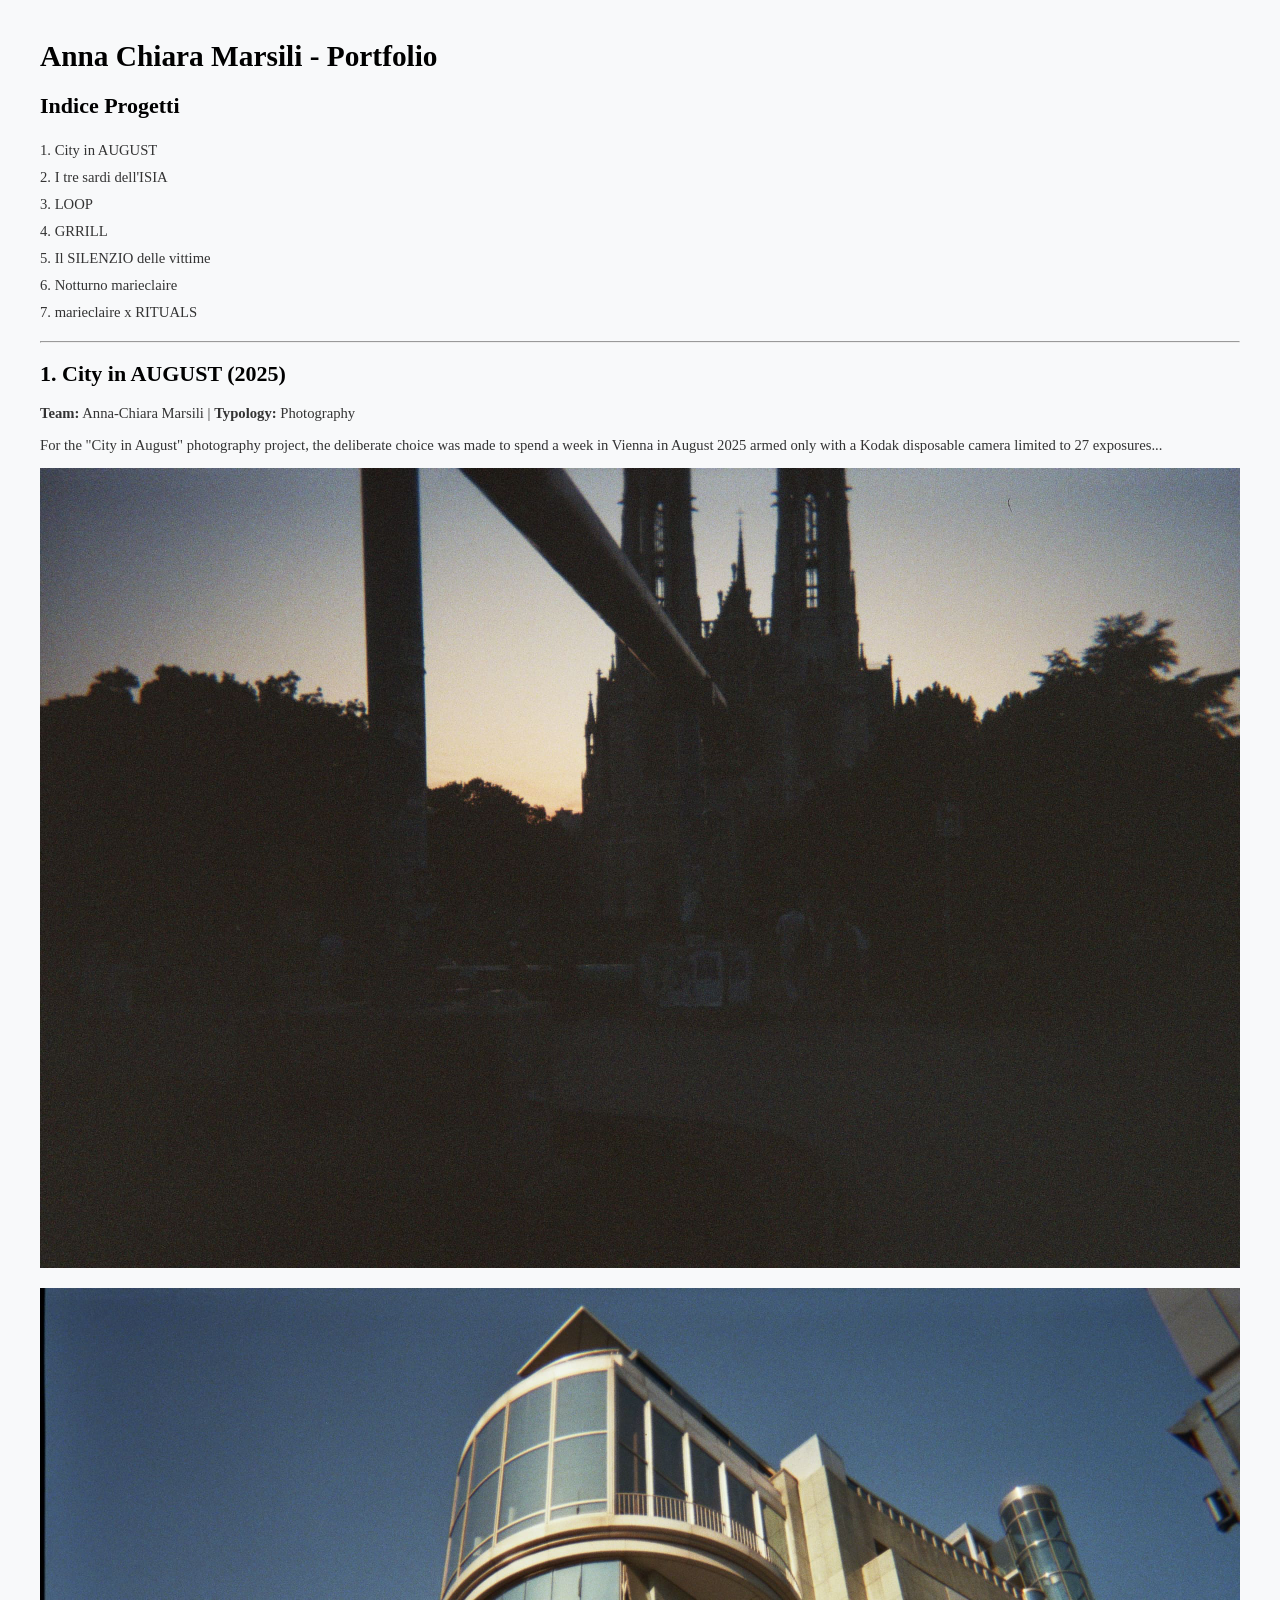
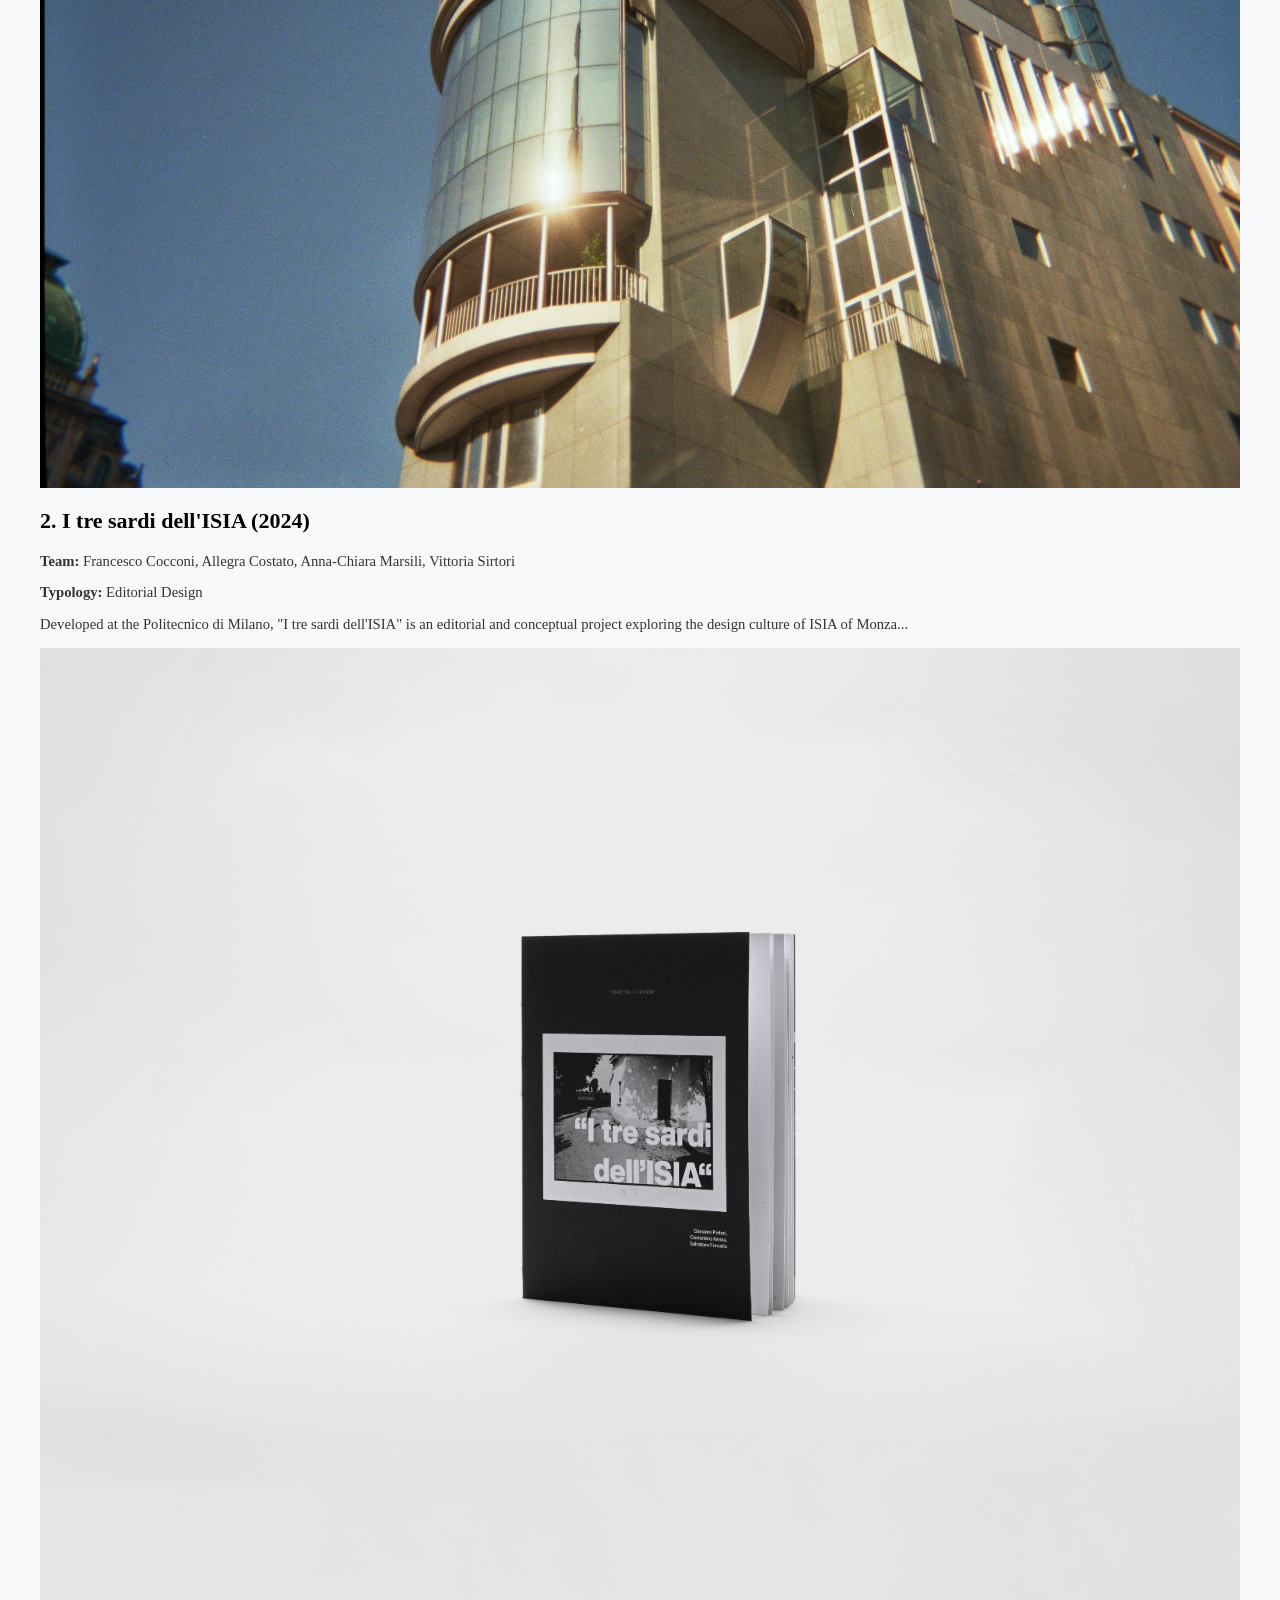
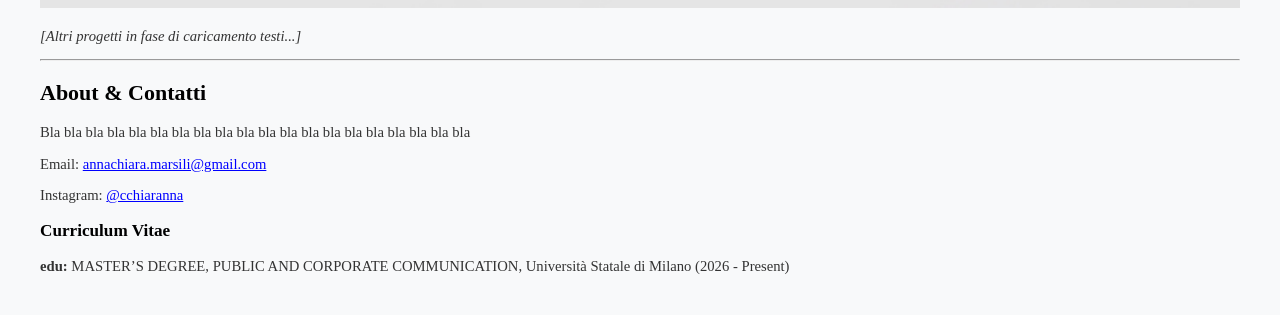
==== index.html @ b6f2bc6c "Add files via upload" ====
<!DOCTYPE html>
<html lang="it">
<head>
    <meta charset="UTF-8">
    <meta name="viewport" content="width=device-width, initial-scale=1.0">
    <title>Anna Chiara Marsili - Portfolio (Bozza Iniziale)</title>
    <link rel="stylesheet" href="portfolio_anna.css">
</head>
<body>
      
    <h1>Anna Chiara Marsili - Portfolio</h1>

    <!-- Menu provvisorio -->
    <nav>
        <h2>Indice Progetti</h2>
        <ul>
            <li>1. City in AUGUST</li>
            <li>2. I tre sardi dell'ISIA</li>
            <li>3. LOOP</li>
            <li>4. GRRILL</li>
            <li>5. Il SILENZIO delle vittime</li>
            <li>6. Notturno marieclaire</li>
            <li>7. marieclaire x RITUALS</li>
        </ul>
    </nav>

    <hr>

    <main>
        <section>
            <h2>1. City in AUGUST (2025)</h2>
            <p><strong>Team:</strong> Anna-Chiara Marsili | <strong>Typology:</strong> Photography</p>
            <p>For the "City in August" photography project, the deliberate choice was made to spend a week in Vienna in August 2025 armed only with a Kodak disposable camera limited to 27 exposures...</p>
            <!-- Prime foto caricate in fila -->
            <img src="./portfolio_anna_IMG/WIEN/WIEN_1.jpg" alt="Wien 1">
            <img src="./portfolio_anna_IMG/WIEN/WIEN_2.jpg" alt="Wien 2">
        </section>

        <section>
            <h2>2. I tre sardi dell'ISIA (2024)</h2>
            <p><strong>Team:</strong> Francesco Cocconi, Allegra Costato, Anna-Chiara Marsili, Vittoria Sirtori</p>
            <p><strong>Typology:</strong> Editorial Design</p>
            <p>Developed at the Politecnico di Milano, "I tre sardi dell'ISIA" is an editorial and conceptual project exploring the design culture of ISIA of Monza...</p>
            <img src="./portfolio_anna_IMG/I tre sardi dell'ISIA/I tre sardi dell'ISIA_1.jpg" alt="I tre sardi 1">
        </section>
        
        <!-- (Gli altri progetti sono ancora da formattare) -->
        <p><i>[Altri progetti in fase di caricamento testi...]</i></p>

    </main>

    <hr>

    <!-- Sezione About -->
    <footer>
        <h2>About & Contatti</h2>
        <p>Bla bla bla bla bla bla bla bla bla bla bla bla bla bla bla bla bla bla bla bla</p>
        <p>Email: <a href="mailto:annachiara.marsili@gmail.com">annachiara.marsili@gmail.com</a></p>
        <p>Instagram: <a href="https://www.instagram.com/cchiaranna/" target="_blank">@cchiaranna</a></p>
        
        <h3>Curriculum Vitae</h3>
        <p><strong>edu:</strong> MASTER’S DEGREE, PUBLIC AND CORPORATE COMMUNICATION, Università Statale di Milano (2026 - Present)</p>
    </footer>

</body>
</html>
---- portfolio_anna.css ----
/* Stili iniziali - Test e formattazione base */

body {
    font-family: 'Times New Roman', Times, serif; 
    font-size: 11pt;
    margin: 40px;
    background-color: #f8f9fa;
    color: #333;
}

h1, h2, h3 {
    color: #000;
}

/* Impedisce alle foto di uscire dallo schermo */
img {
    max-width: 100%;
    height: auto;
    margin-bottom: 20px;
    display: block;
}

/* Stile base per la navigazione */
nav ul {
    list-style-type: none;
    padding: 0;
}

nav li {
    padding: 5px 0;
}

a {
    color: blue;
    text-decoration: underline;
}
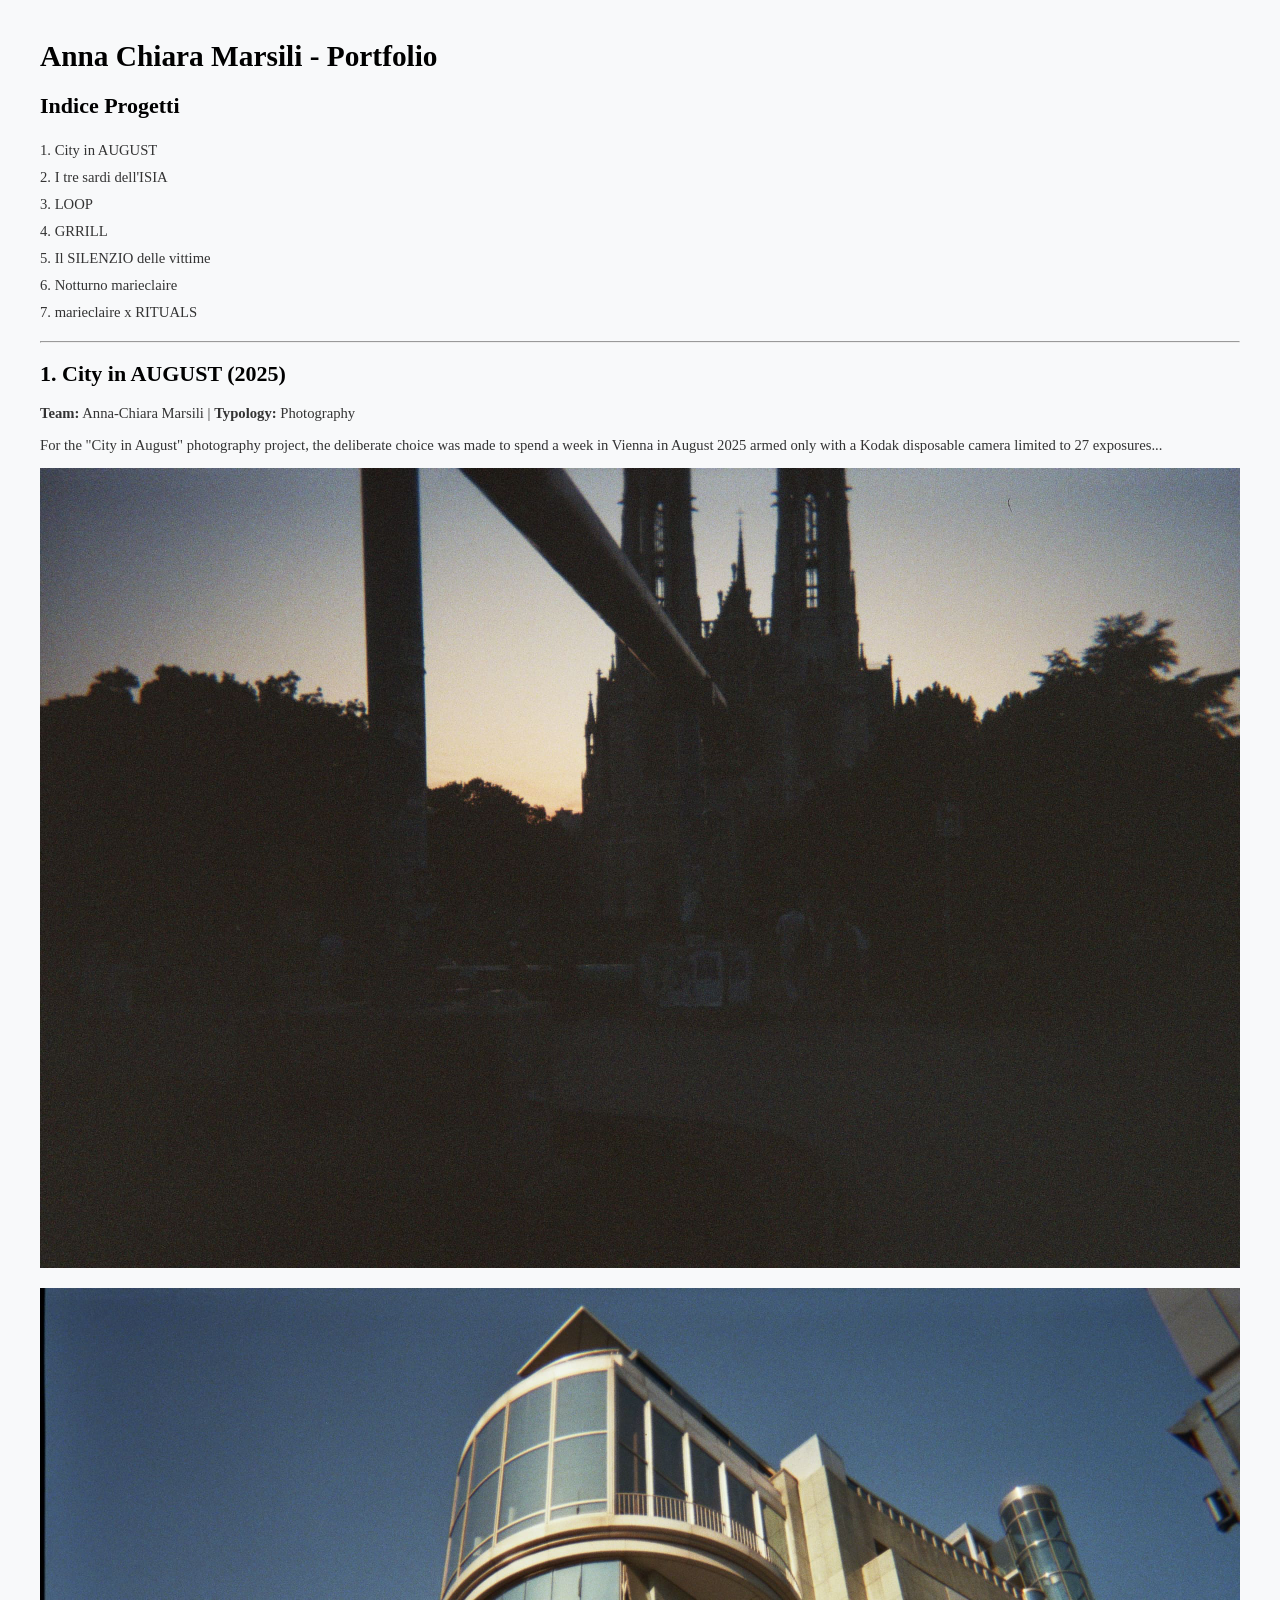
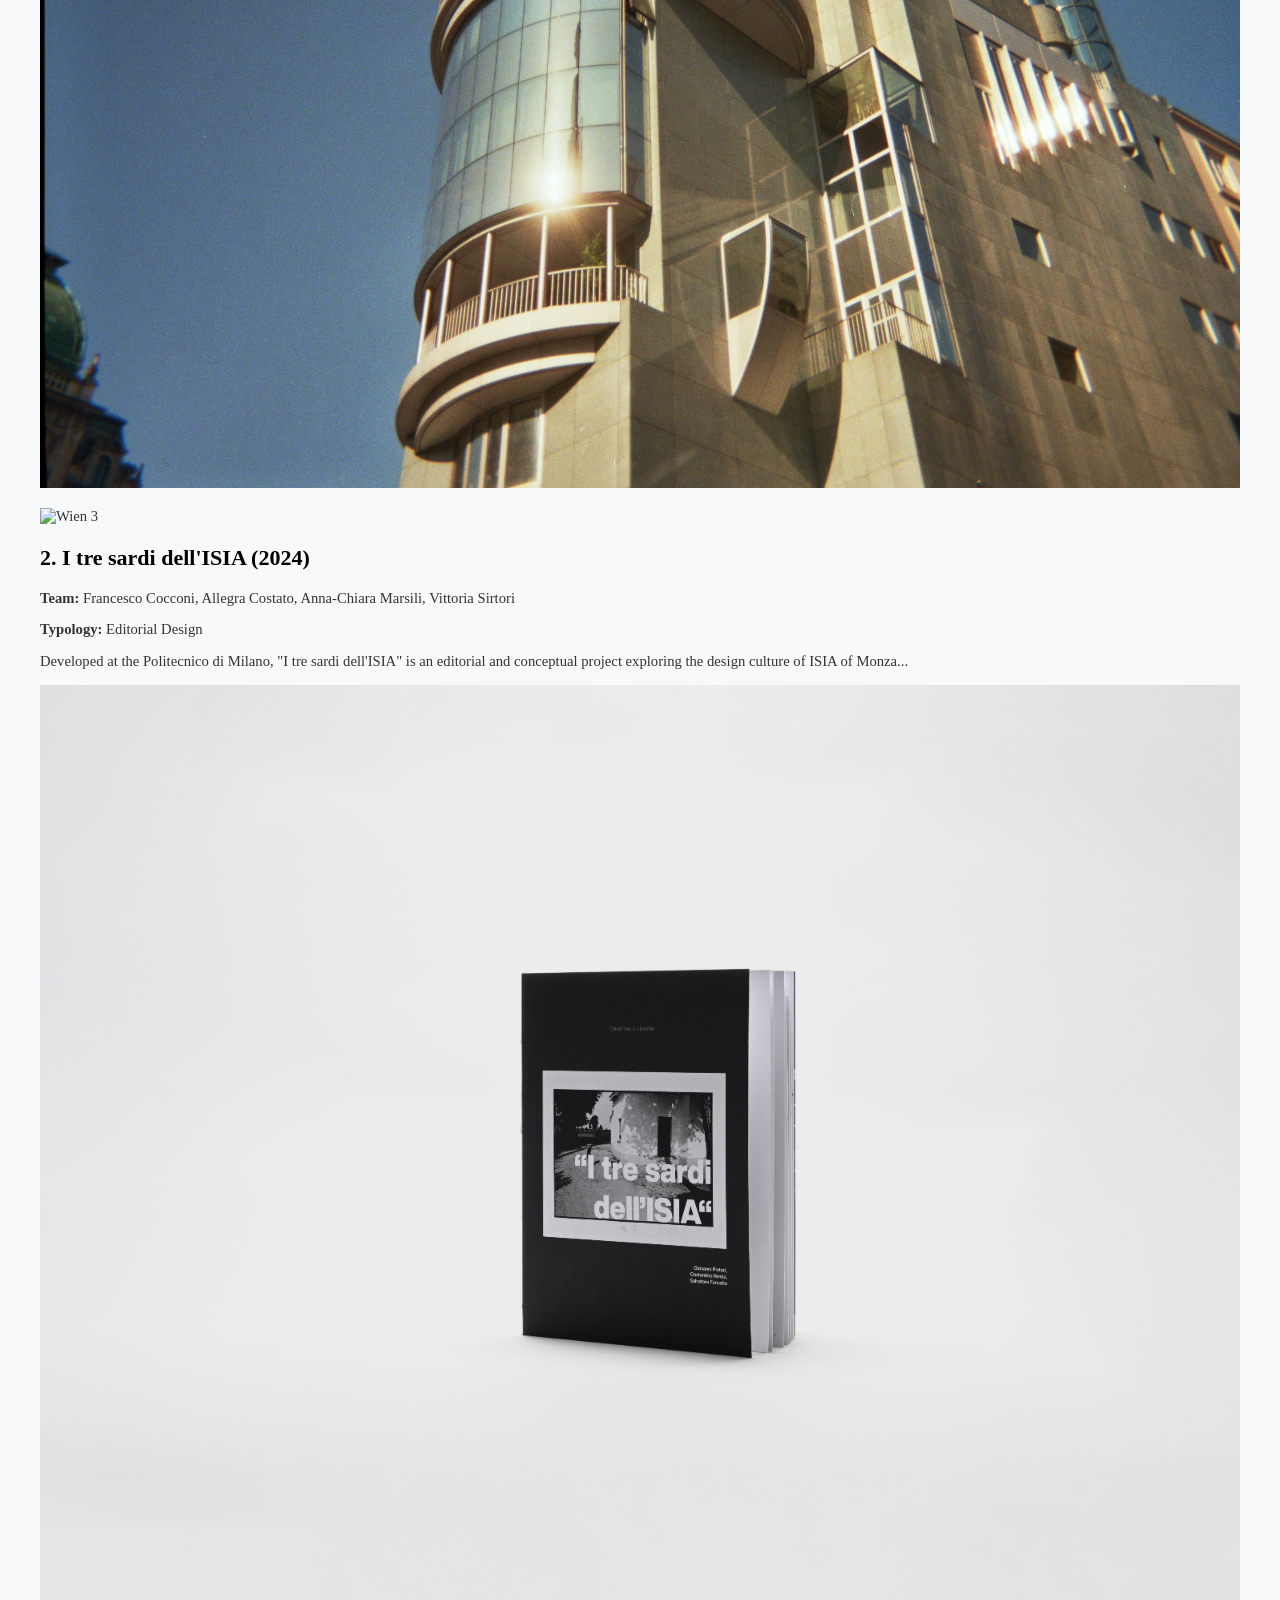
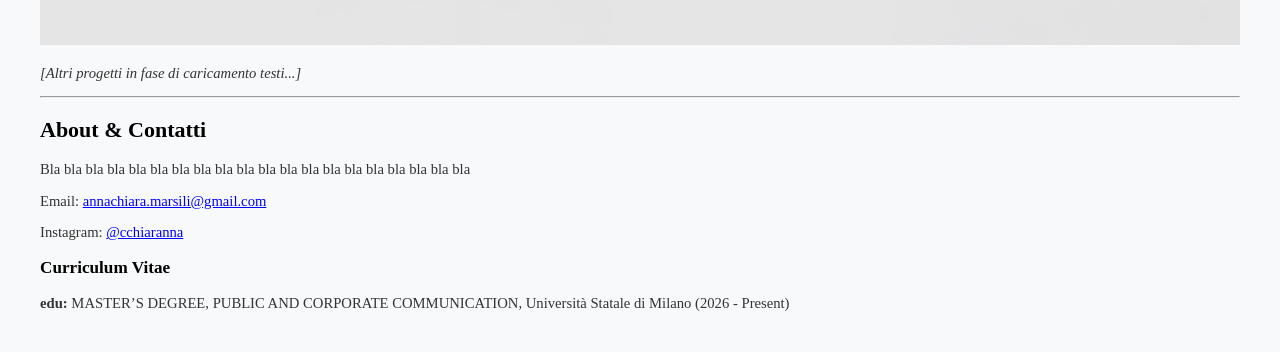
==== commit c85e6fe2: "Update index.html" ====
--- a/index.html
+++ b/index.html
@@ -3,14 +3,14 @@
 <head>
     <meta charset="UTF-8">
     <meta name="viewport" content="width=device-width, initial-scale=1.0">
-    <title>Anna Chiara Marsili - Portfolio (Bozza Iniziale)</title>
+    <title>Anna Chiara Marsili - Portfolio (Bozza)</title>
     <link rel="stylesheet" href="portfolio_anna.css">
 </head>
 <body>
       
     <h1>Anna Chiara Marsili - Portfolio</h1>
 
-    <!-- Menu provvisorio -->
+    <!-- Menu -->
     <nav>
         <h2>Indice Progetti</h2>
         <ul>
@@ -34,6 +34,7 @@
             <!-- Prime foto caricate in fila -->
             <img src="./portfolio_anna_IMG/WIEN/WIEN_1.jpg" alt="Wien 1">
             <img src="./portfolio_anna_IMG/WIEN/WIEN_2.jpg" alt="Wien 2">
+            <img src="./portfolio_anna_IMG/WIEN/WIEN_3.jpg" alt="Wien 3">
         </section>
 
         <section>
@@ -63,4 +64,4 @@
     </footer>
 
 </body>
-</html>+</html>
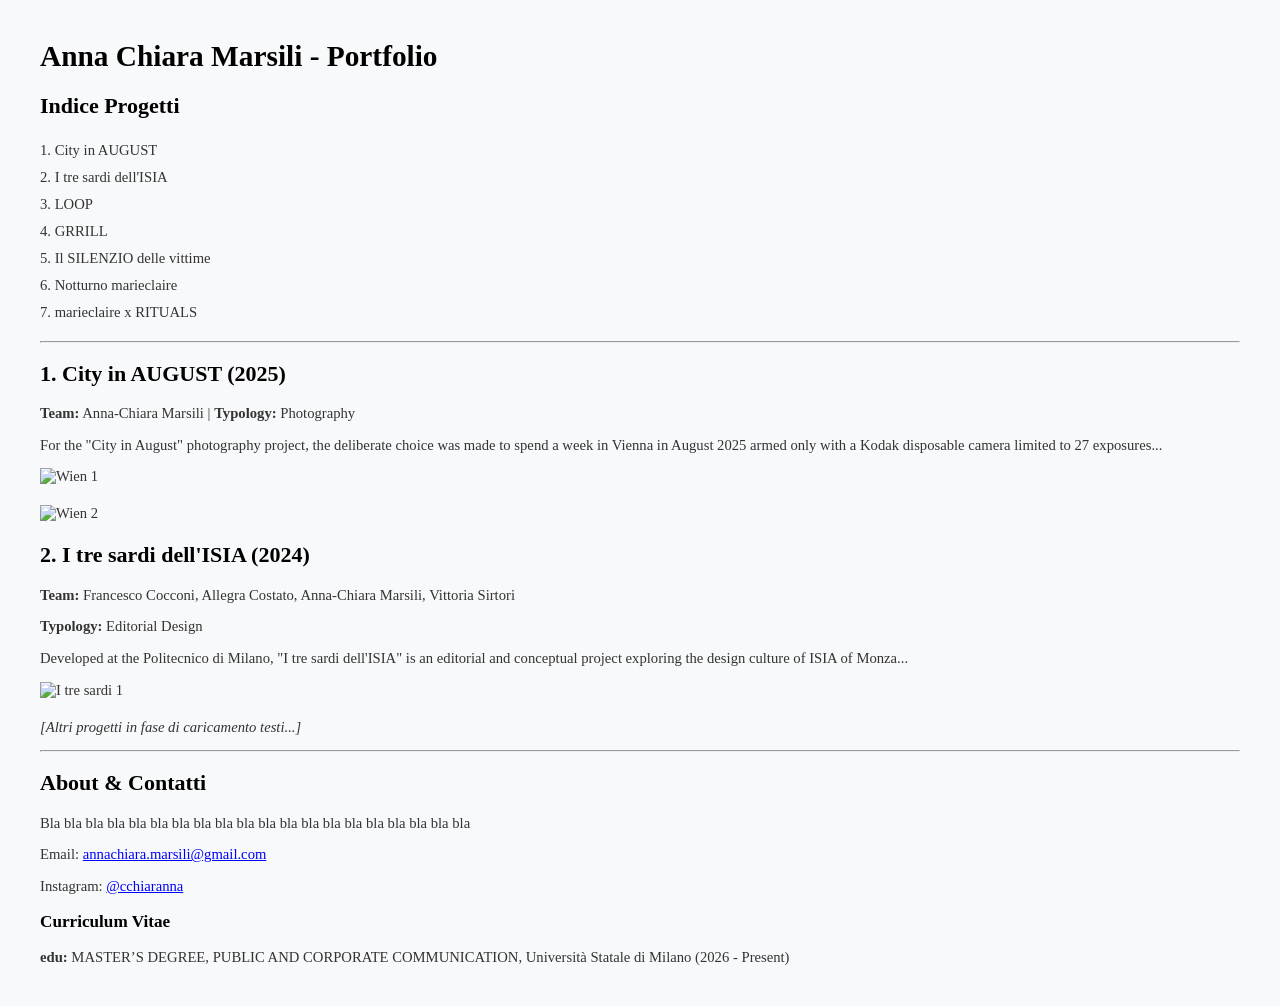
==== commit 9f876dba: "Add files via upload" ====
--- a/index.html
+++ b/index.html
@@ -3,14 +3,14 @@
 <head>
     <meta charset="UTF-8">
     <meta name="viewport" content="width=device-width, initial-scale=1.0">
-    <title>Anna Chiara Marsili - Portfolio (Bozza)</title>
+    <title>Anna Chiara Marsili - Portfolio (Bozza Iniziale)</title>
     <link rel="stylesheet" href="portfolio_anna.css">
 </head>
 <body>
       
     <h1>Anna Chiara Marsili - Portfolio</h1>
 
-    <!-- Menu -->
+    <!-- Menu provvisorio -->
     <nav>
         <h2>Indice Progetti</h2>
         <ul>
@@ -34,7 +34,6 @@
             <!-- Prime foto caricate in fila -->
             <img src="./portfolio_anna_IMG/WIEN/WIEN_1.jpg" alt="Wien 1">
             <img src="./portfolio_anna_IMG/WIEN/WIEN_2.jpg" alt="Wien 2">
-            <img src="./portfolio_anna_IMG/WIEN/WIEN_3.jpg" alt="Wien 3">
         </section>
 
         <section>
@@ -64,4 +63,4 @@
     </footer>
 
 </body>
-</html>
+</html>
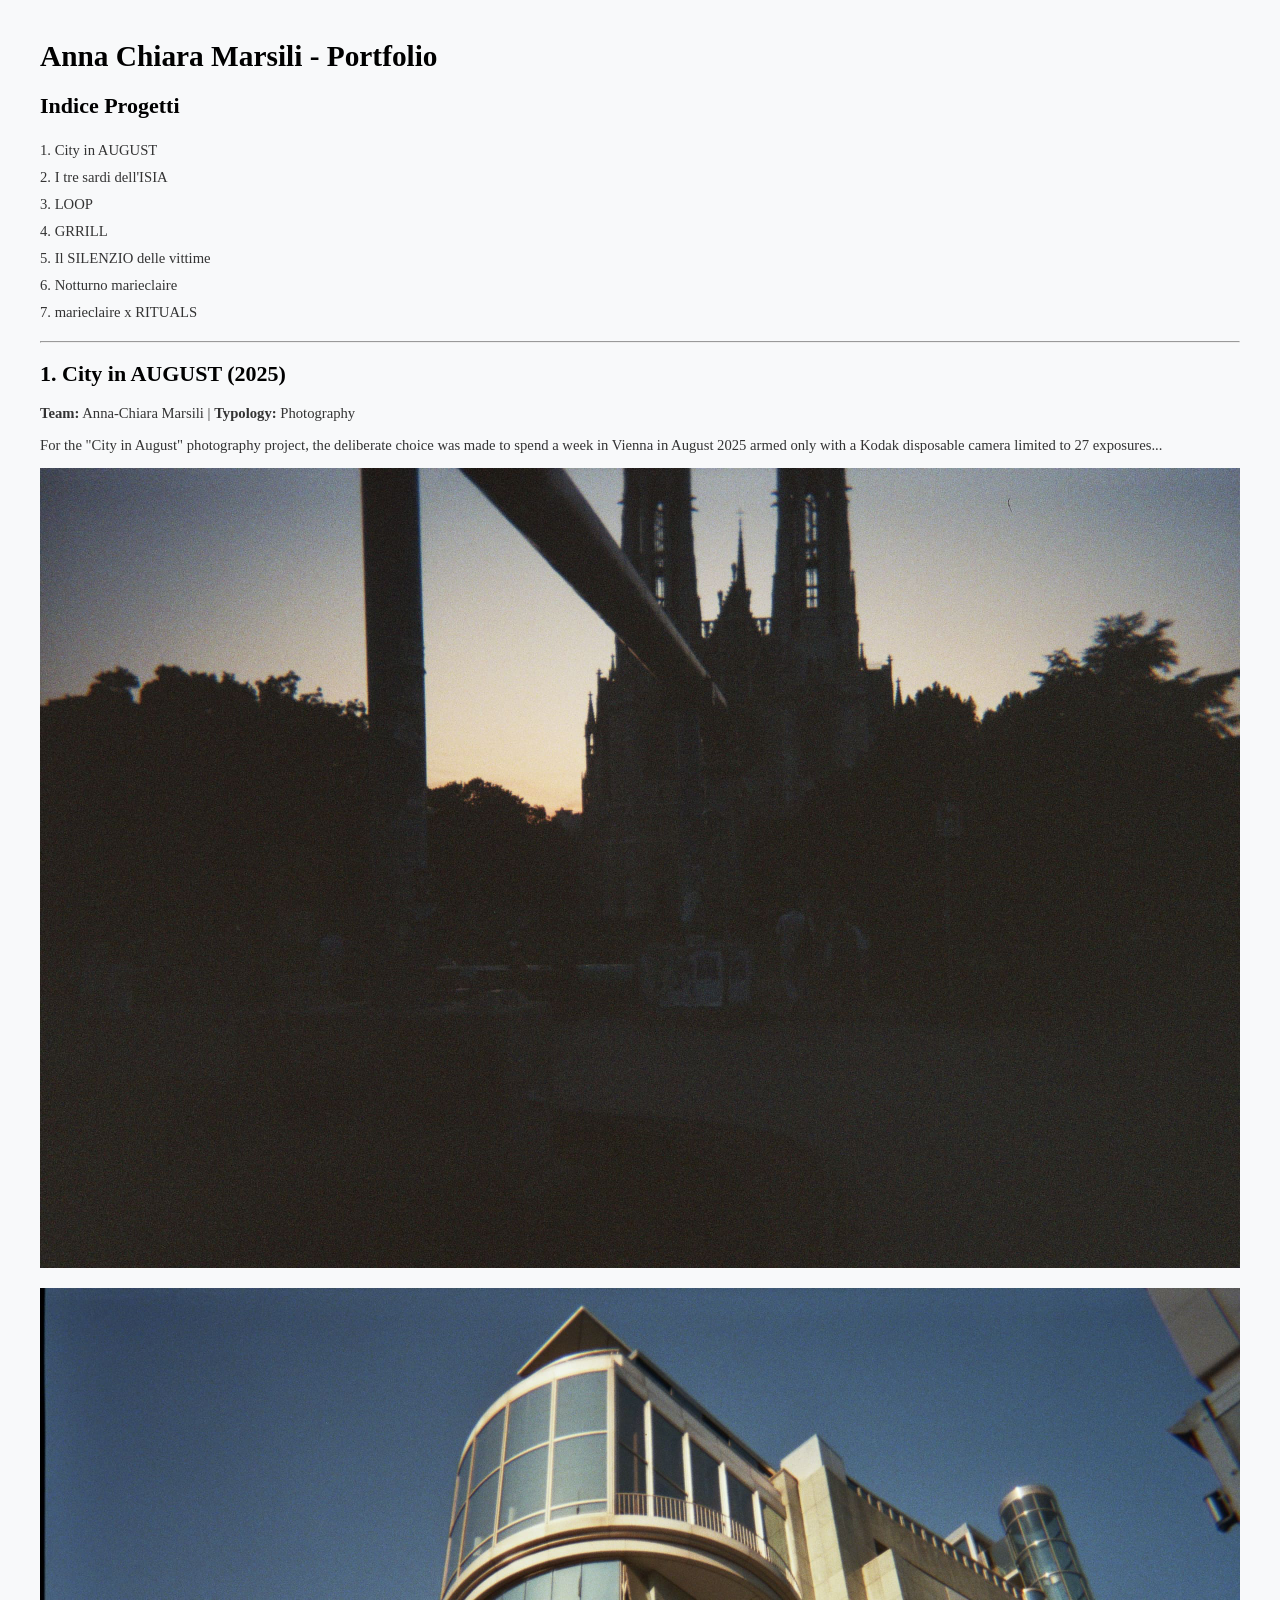
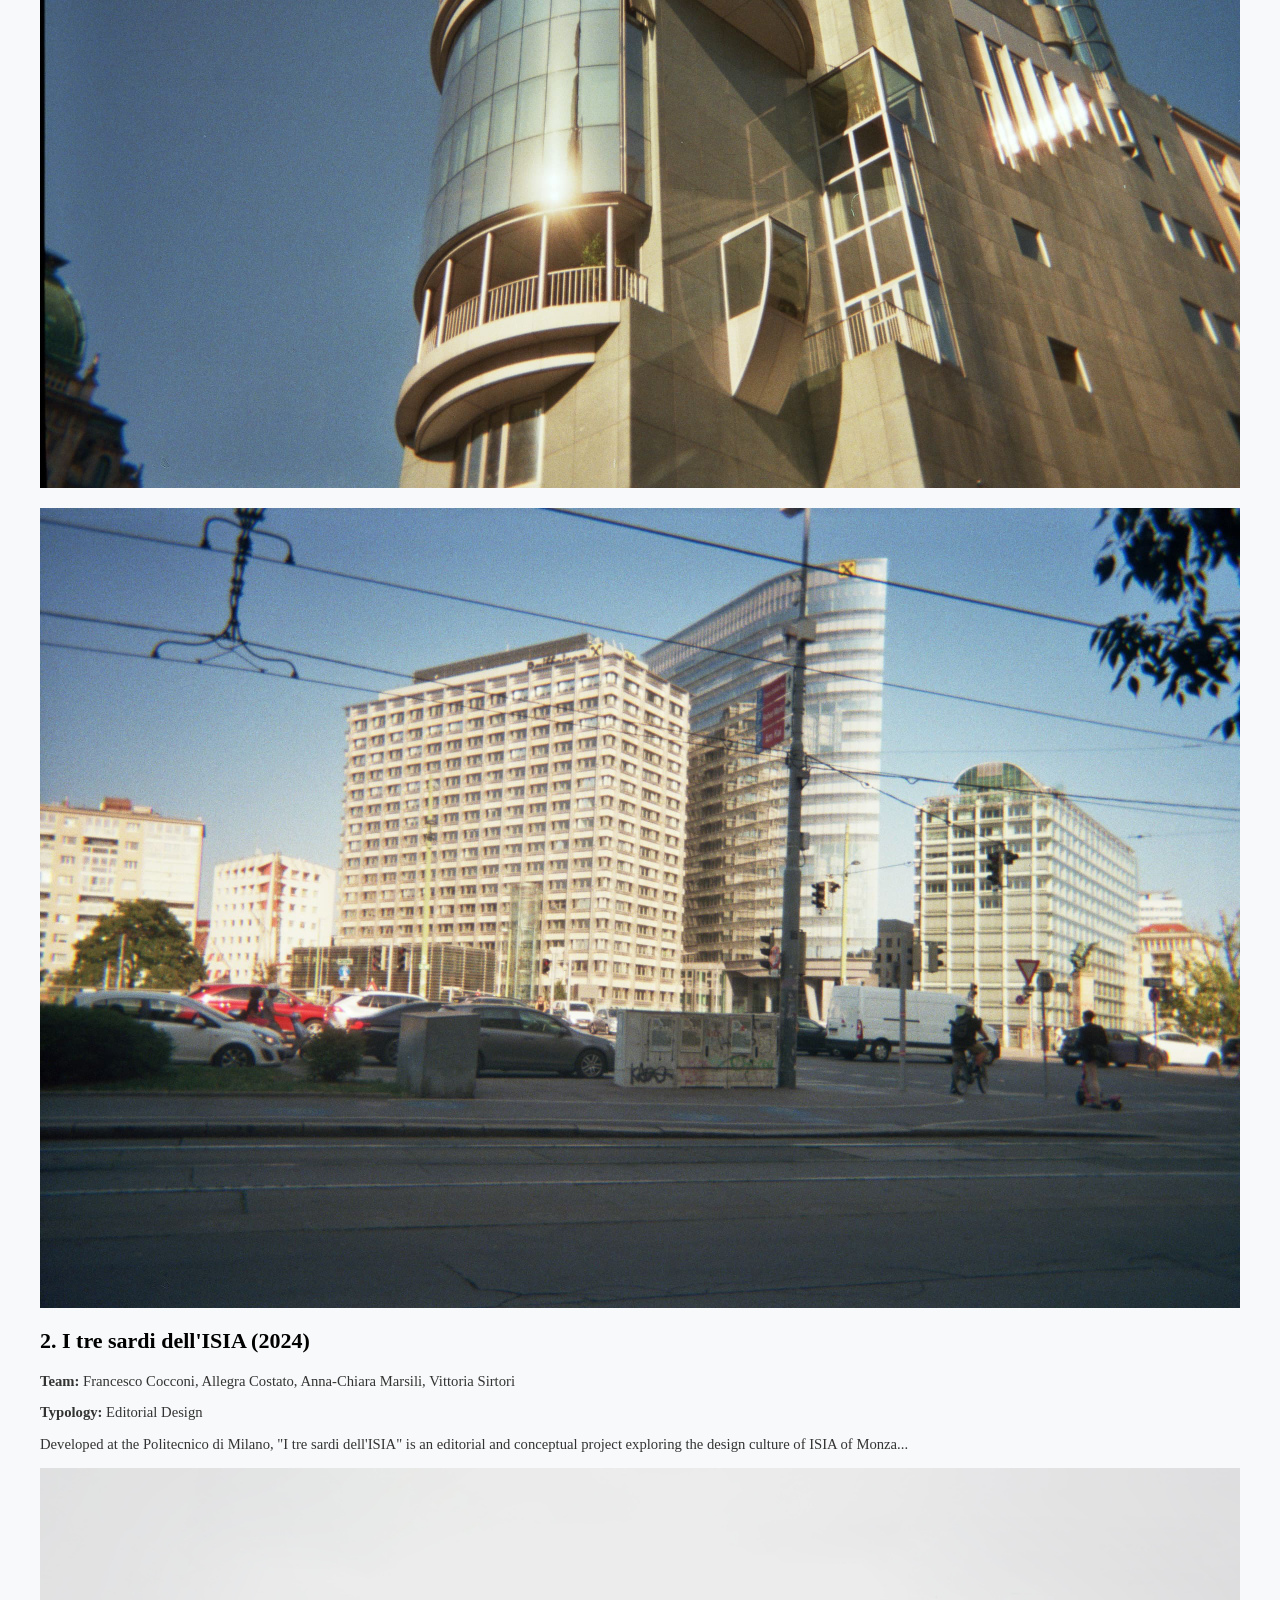
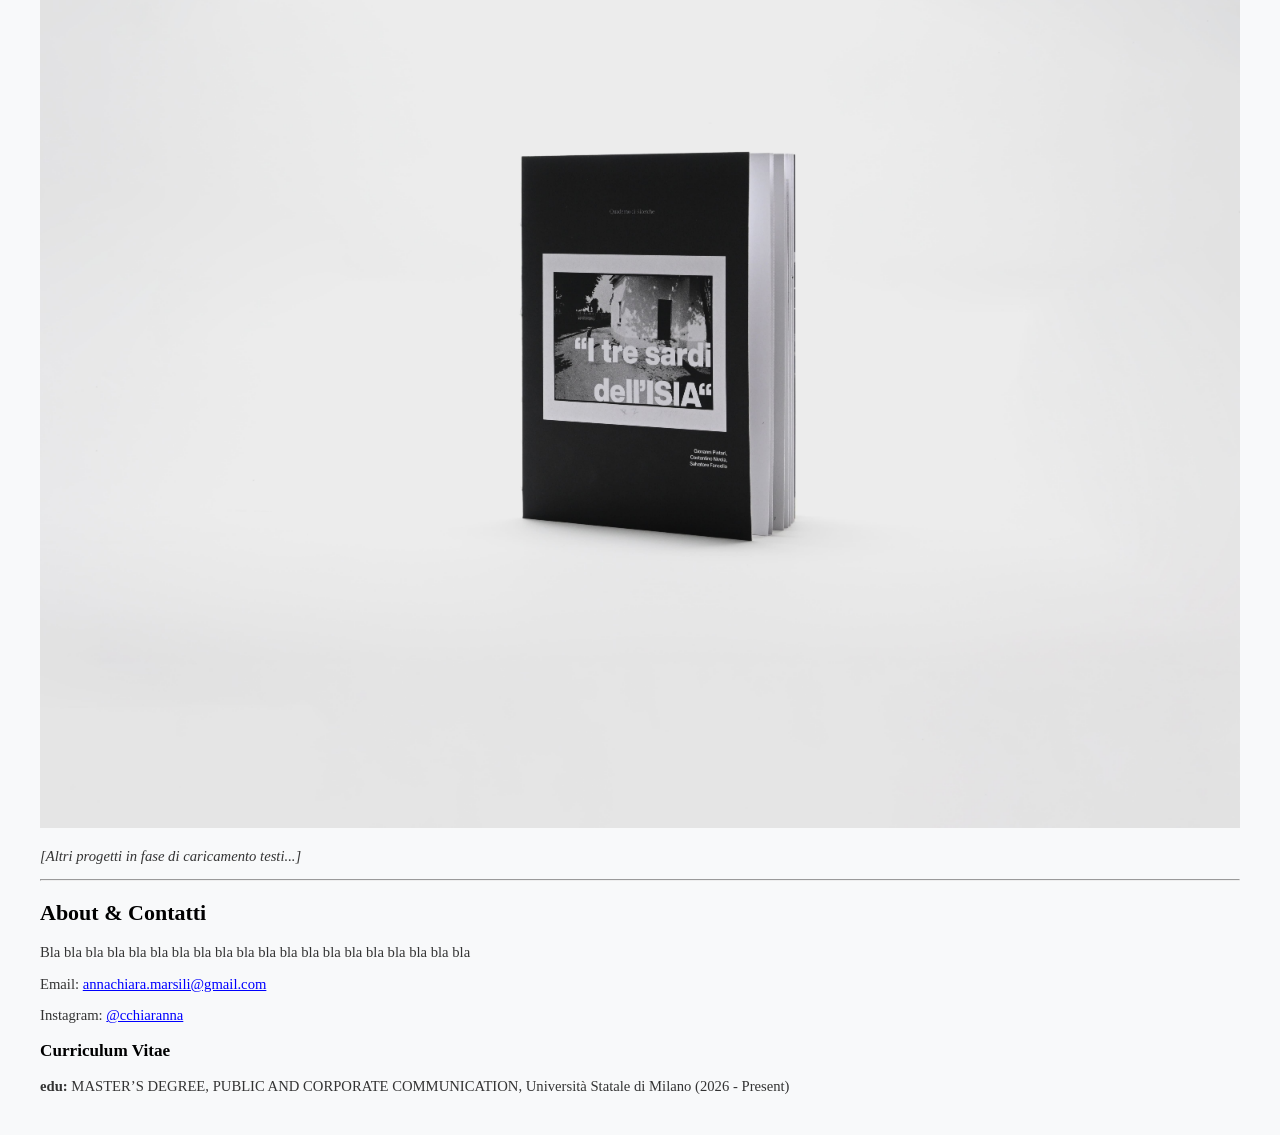
==== commit bdb9bdbe: "Aggiunte le foto di Vienna e aggiornato index" ====
--- a/index.html
+++ b/index.html
@@ -9,6 +9,8 @@
 <body>
       
     <h1>Anna Chiara Marsili - Portfolio</h1>
+
+ <!-- PROVAAAAAAAAAAAAAAAAAAAAAA -->
 
     <!-- Menu provvisorio -->
     <nav>
@@ -32,8 +34,9 @@
             <p><strong>Team:</strong> Anna-Chiara Marsili | <strong>Typology:</strong> Photography</p>
             <p>For the "City in August" photography project, the deliberate choice was made to spend a week in Vienna in August 2025 armed only with a Kodak disposable camera limited to 27 exposures...</p>
             <!-- Prime foto caricate in fila -->
-            <img src="./portfolio_anna_IMG/WIEN/WIEN_1.jpg" alt="Wien 1">
-            <img src="./portfolio_anna_IMG/WIEN/WIEN_2.jpg" alt="Wien 2">
+            <img src="./imgs/WIEN/WIEN_1.jpg" alt="Wien 1">
+            <img src="./imgs/WIEN/WIEN_2.jpg" alt="Wien 2">
+            <img src="./imgs/WIEN/WIEN_3.jpg" alt="Wien 3">
         </section>
 
         <section>
@@ -41,7 +44,7 @@
             <p><strong>Team:</strong> Francesco Cocconi, Allegra Costato, Anna-Chiara Marsili, Vittoria Sirtori</p>
             <p><strong>Typology:</strong> Editorial Design</p>
             <p>Developed at the Politecnico di Milano, "I tre sardi dell'ISIA" is an editorial and conceptual project exploring the design culture of ISIA of Monza...</p>
-            <img src="./portfolio_anna_IMG/I tre sardi dell'ISIA/I tre sardi dell'ISIA_1.jpg" alt="I tre sardi 1">
+            <img src="./imgs/I tre sardi dell'ISIA/I tre sardi dell'ISIA_1.jpg" alt="I tre sardi dell'ISIA 1">
         </section>
         
         <!-- (Gli altri progetti sono ancora da formattare) -->
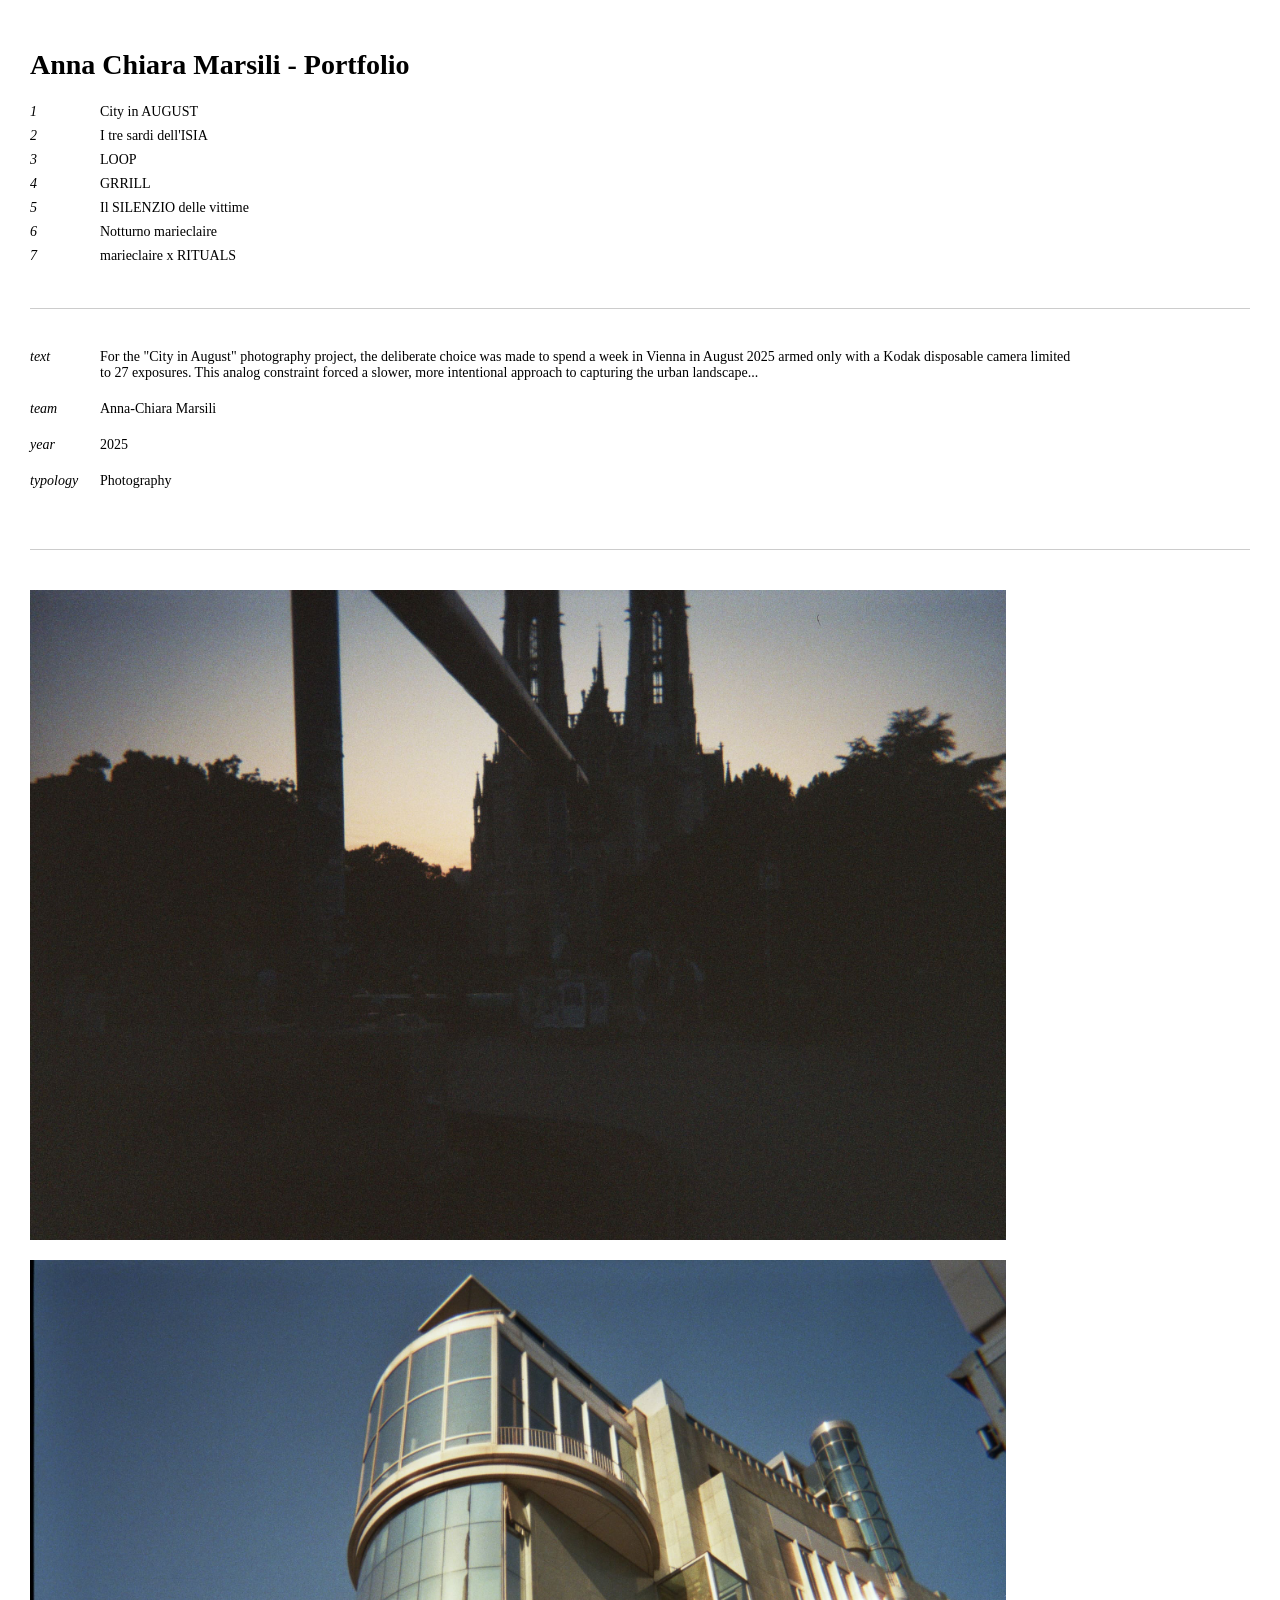
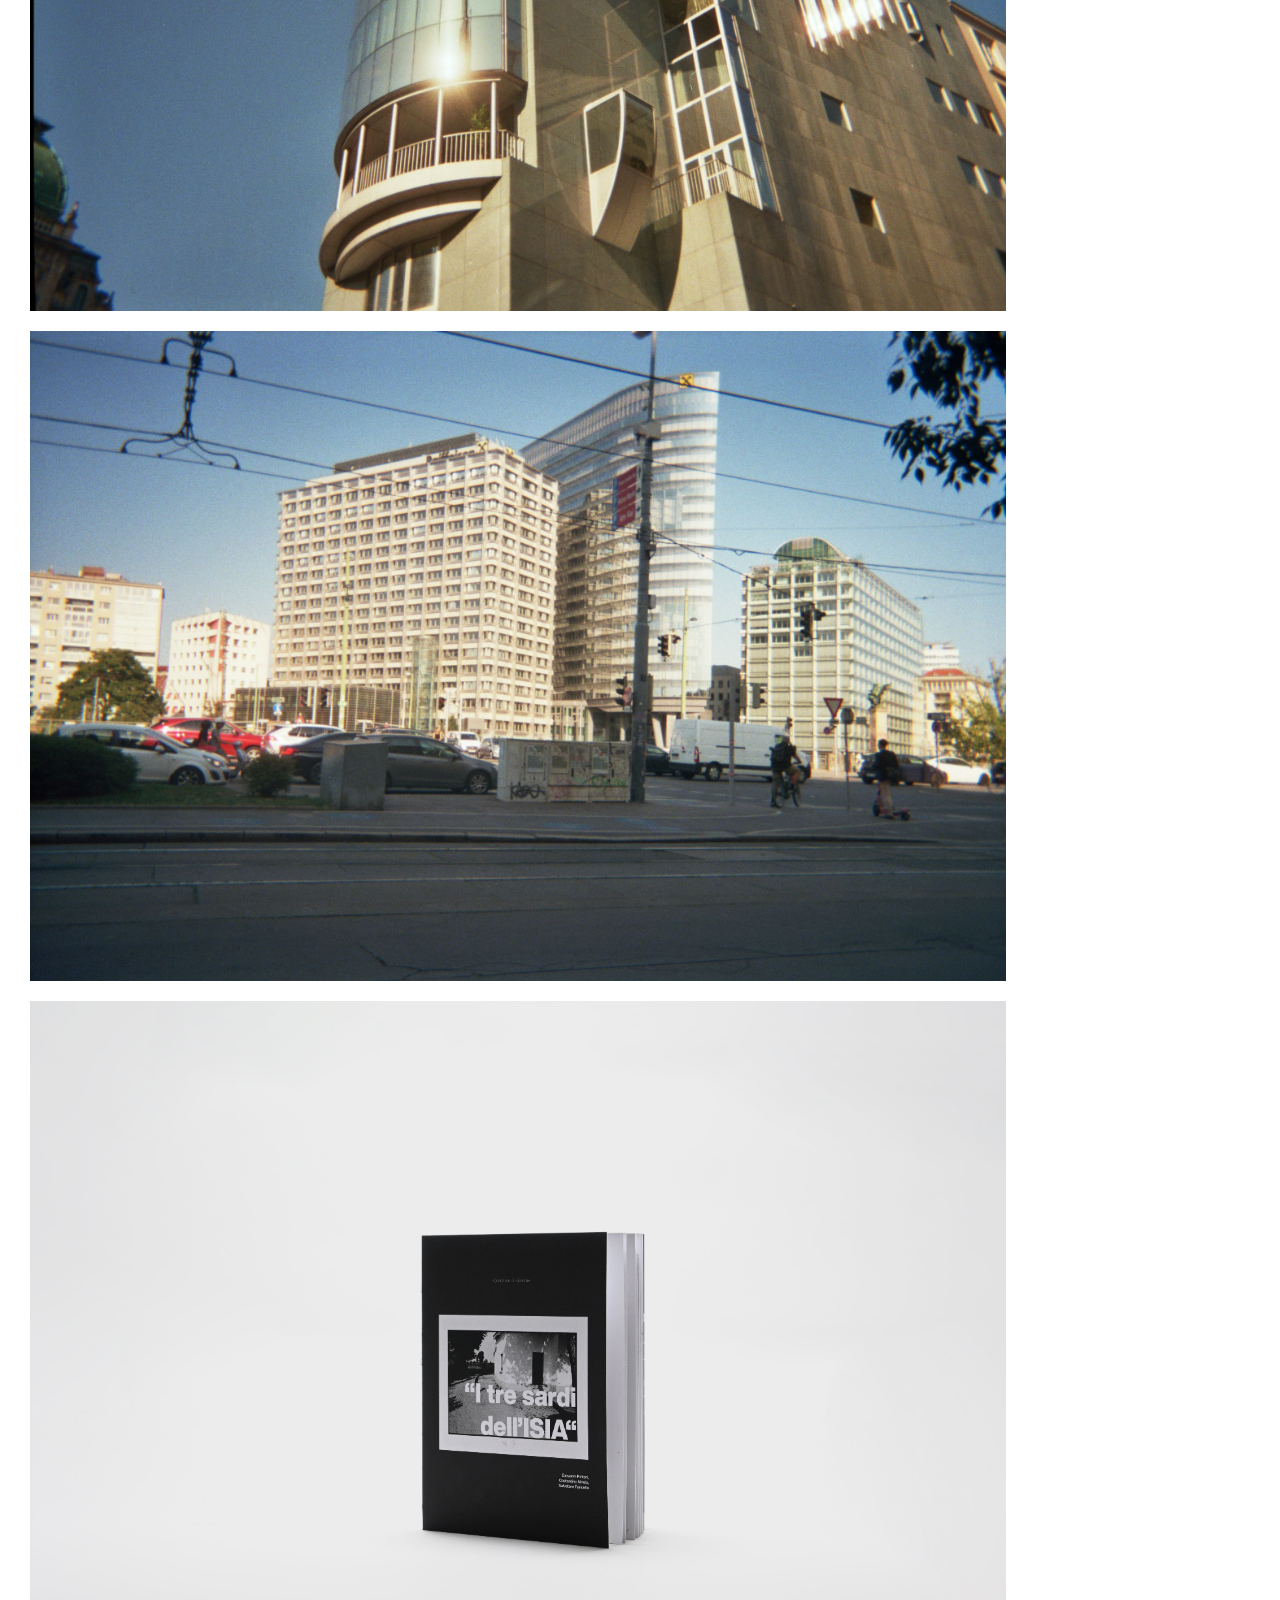
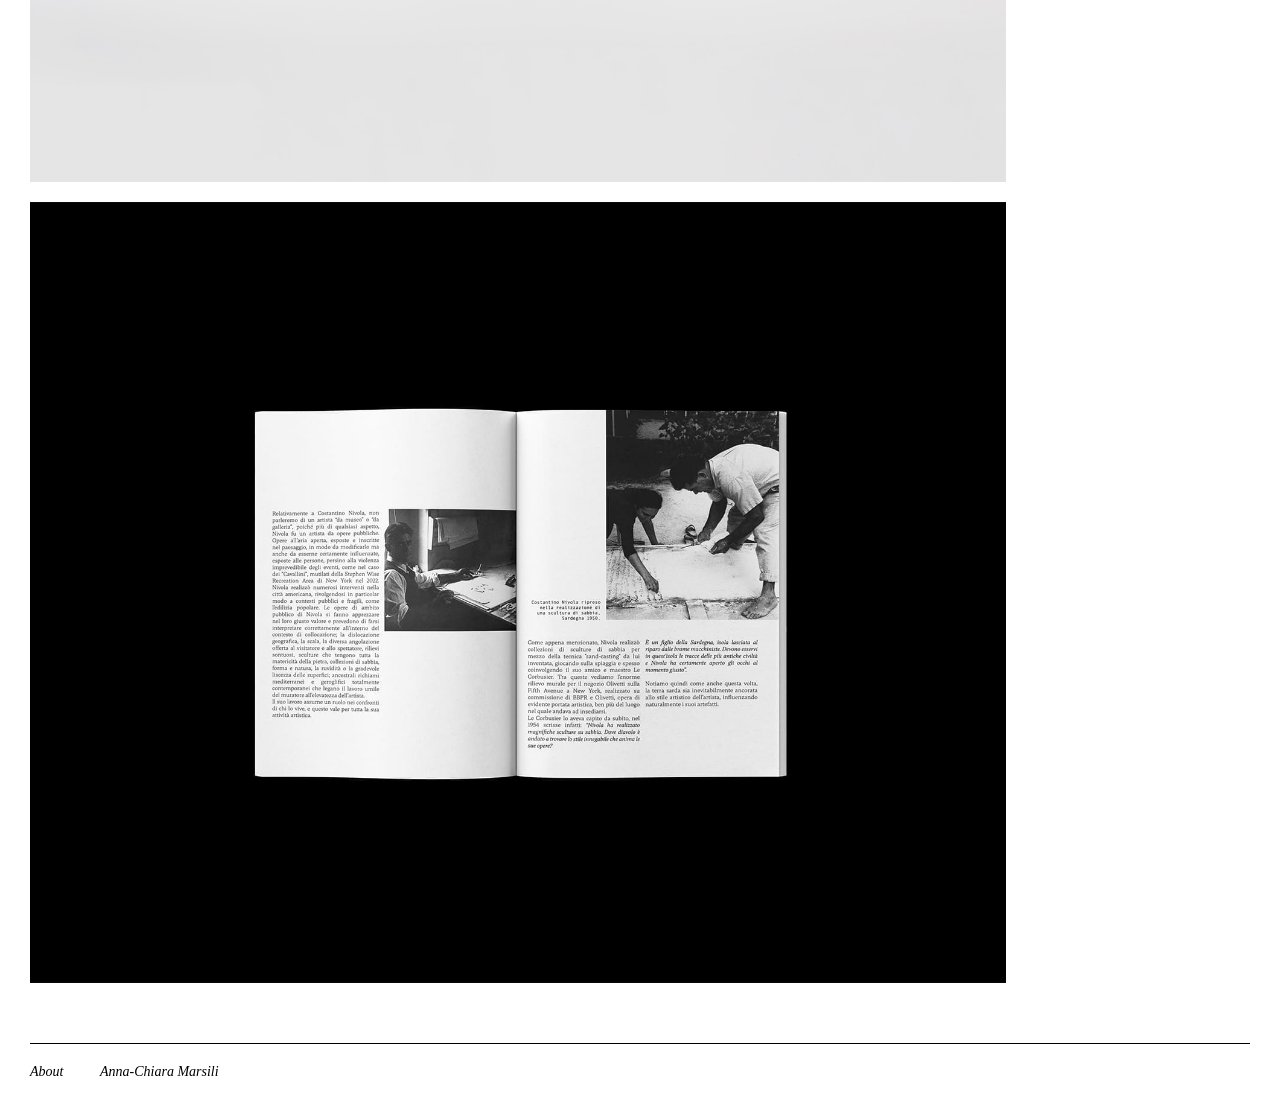
==== commit 64a7a083: "Update portfolio layout and styles - used flexbox in CSS for better alignment - separated menu, text" ====
--- a/index.html
+++ b/index.html
@@ -4,7 +4,7 @@
     <meta charset="UTF-8">
     <meta name="viewport" content="width=device-width, initial-scale=1.0">
     <title>Anna Chiara Marsili - Portfolio (Bozza Iniziale)</title>
-    <link rel="stylesheet" href="portfolio_anna.css">
+    <link rel="stylesheet" href="portfolio.css">
 </head>
 <body>
       
@@ -12,57 +12,47 @@
 
  <!-- PROVAAAAAAAAAAAAAAAAAAAAAA -->
 
-    <!-- Menu provvisorio -->
-    <nav>
-        <h2>Indice Progetti</h2>
-        <ul>
-            <li>1. City in AUGUST</li>
-            <li>2. I tre sardi dell'ISIA</li>
-            <li>3. LOOP</li>
-            <li>4. GRRILL</li>
-            <li>5. Il SILENZIO delle vittime</li>
-            <li>6. Notturno marieclaire</li>
-            <li>7. marieclaire x RITUALS</li>
-        </ul>
+    <!-- 1. MENU DI SINISTRA -->
+    <nav class="projects">
+        <div class="projects-row"><div class="num">1</div><div>City in AUGUST</div></div>
+        <div class="projects-row"><div class="num">2</div><div>I tre sardi dell'ISIA</div></div>
+        <div class="projects-row"><div class="num">3</div><div>LOOP</div></div>
+        <div class="projects-row"><div class="num">4</div><div>GRRILL</div></div>
+        <div class="projects-row"><div class="num">5</div><div>Il SILENZIO delle vittime</div></div>
+        <div class="projects-row"><div class="num">6</div><div>Notturno marieclaire</div></div>
+        <div class="projects-row"><div class="num">7</div><div>marieclaire x RITUALS</div></div>
     </nav>
 
-    <hr>
+    <!-- 2. TESTI E DESCRIZIONI -->
+    <section class="info-container">
+        <div class="info">
+            <div class="text"><div class="num">text</div><div class="words">For the "City in August" photography project, the deliberate choice was made to spend a week in Vienna in August 2025 armed only with a Kodak disposable camera limited to 27 exposures. This analog constraint forced a slower, more intentional approach to capturing the urban landscape...</div></div>
+            <div class="team"><div class="num">team</div><div>Anna-Chiara Marsili</div></div>
+            <div class="year"><div class="num">year</div><div>2025</div></div>
+            <div class="type"><div class="num">typology</div><div>Photography</div></div>
+        </div>
+    </section>
 
-    <main>
-        <section>
-            <h2>1. City in AUGUST (2025)</h2>
-            <p><strong>Team:</strong> Anna-Chiara Marsili | <strong>Typology:</strong> Photography</p>
-            <p>For the "City in August" photography project, the deliberate choice was made to spend a week in Vienna in August 2025 armed only with a Kodak disposable camera limited to 27 exposures...</p>
-            <!-- Prime foto caricate in fila -->
-            <img src="./imgs/WIEN/WIEN_1.jpg" alt="Wien 1">
-            <img src="./imgs/WIEN/WIEN_2.jpg" alt="Wien 2">
-            <img src="./imgs/WIEN/WIEN_3.jpg" alt="Wien 3">
-        </section>
-
-        <section>
-            <h2>2. I tre sardi dell'ISIA (2024)</h2>
-            <p><strong>Team:</strong> Francesco Cocconi, Allegra Costato, Anna-Chiara Marsili, Vittoria Sirtori</p>
-            <p><strong>Typology:</strong> Editorial Design</p>
-            <p>Developed at the Politecnico di Milano, "I tre sardi dell'ISIA" is an editorial and conceptual project exploring the design culture of ISIA of Monza...</p>
-            <img src="./imgs/I tre sardi dell'ISIA/I tre sardi dell'ISIA_1.jpg" alt="I tre sardi dell'ISIA 1">
-        </section>
-        
-        <!-- (Gli altri progetti sono ancora da formattare) -->
-        <p><i>[Altri progetti in fase di caricamento testi...]</i></p>
-
+    <!-- 3. GALLERIA PRINCIPALE -->
+    <main class="gallery">
+        <div class="image-container">
+            <div class="gallery-item">
+                <img src="./imgs/WIEN/WIEN_1.jpg" alt="Wien 1">
+                <img src="./imgs/WIEN/WIEN_2.jpg" alt="Wien 2">
+                <img src="./imgs/WIEN/WIEN_3.jpg" alt="Wien 3">
+            </div>
+            <div class="gallery-item">
+                <img src="./imgs/I tre sardi dell'ISIA/I tre sardi dell'ISIA_1.jpg" alt="I tre sardi 1">
+                <img src="./imgs/I tre sardi dell'ISIA/I tre sardi dell'ISIA_2.jpg" alt="I tre sardi 2">
+        </div>
     </main>
 
-    <hr>
-
-    <!-- Sezione About -->
-    <footer>
-        <h2>About & Contatti</h2>
-        <p>Bla bla bla bla bla bla bla bla bla bla bla bla bla bla bla bla bla bla bla bla</p>
-        <p>Email: <a href="mailto:annachiara.marsili@gmail.com">annachiara.marsili@gmail.com</a></p>
-        <p>Instagram: <a href="https://www.instagram.com/cchiaranna/" target="_blank">@cchiaranna</a></p>
-        
-        <h3>Curriculum Vitae</h3>
-        <p><strong>edu:</strong> MASTER’S DEGREE, PUBLIC AND CORPORATE COMMUNICATION, Università Statale di Milano (2026 - Present)</p>
+    <!-- 4. FOOTER -->
+    <footer class="down">
+        <div class="footer">
+            <div class="num about"><i>About</i></div>
+            <div><i>Anna-Chiara Marsili</i></div>
+        </div>
     </footer>
 
 </body>
--- a/portfolio.css
+++ b/portfolio.css
@@ -0,0 +1,82 @@
+/* ==========================================================================
+   1. IMPOSTAZIONI GENERALI E DI BASE
+   ========================================================================== */
+body {
+    padding: 30px; 
+    margin: 0;
+    font-family: 'Times New Roman', Times, serif; 
+    font-size: 10.5pt;
+}
+
+/* ==========================================================================
+   2. STRUTTURA MENU (Flexbox per allineare i testi)
+   ========================================================================== */
+.projects {
+    padding-bottom: 40px;
+    border-bottom: 1px solid #ccc;
+    margin-bottom: 40px;
+}
+
+.projects-row {
+    display: flex;
+    flex-direction: row;
+    justify-content: flex-start;
+    align-items: flex-start;
+    gap: 20px;
+    width: 100%;
+    padding: 4px 0;
+}
+
+/* ==========================================================================
+   3. TESTI PROGETTI
+   ========================================================================== */
+.info-container {
+    padding-bottom: 40px;
+    border-bottom: 1px solid #ccc;
+    margin-bottom: 40px;
+}
+
+.text, .team, .year, .type {
+    padding-bottom: 20px;
+    display: flex;
+    flex-direction: row;
+    justify-content: flex-start;
+    align-items: flex-start;
+    gap: 20px;
+    width: 100%;
+}
+
+.text { width: 100%; }
+.num { width: 50px; font-style: italic; } 
+.words { width: 80%; } 
+
+/* ==========================================================================
+   4. GALLERIA FOTOGRAFICA
+   ========================================================================== */
+.gallery {
+    padding-bottom: 40px;
+}
+
+img {
+    max-width: 80%; /* Le foto non prendono tutto lo schermo */
+    height: auto;
+    display: block; 
+    margin-bottom: 20px;
+}
+
+/* ==========================================================================
+   5. SEZIONE ABOUT (IN BASSO)
+   ========================================================================== */
+.down {
+    padding-top: 20px;
+    border-top: 1px solid #000;
+}
+
+.footer {
+    display: flex;
+    flex-direction: row;
+    justify-content: flex-start;
+    align-items: flex-start;
+    gap: 20px;
+    width: 100%;
+}
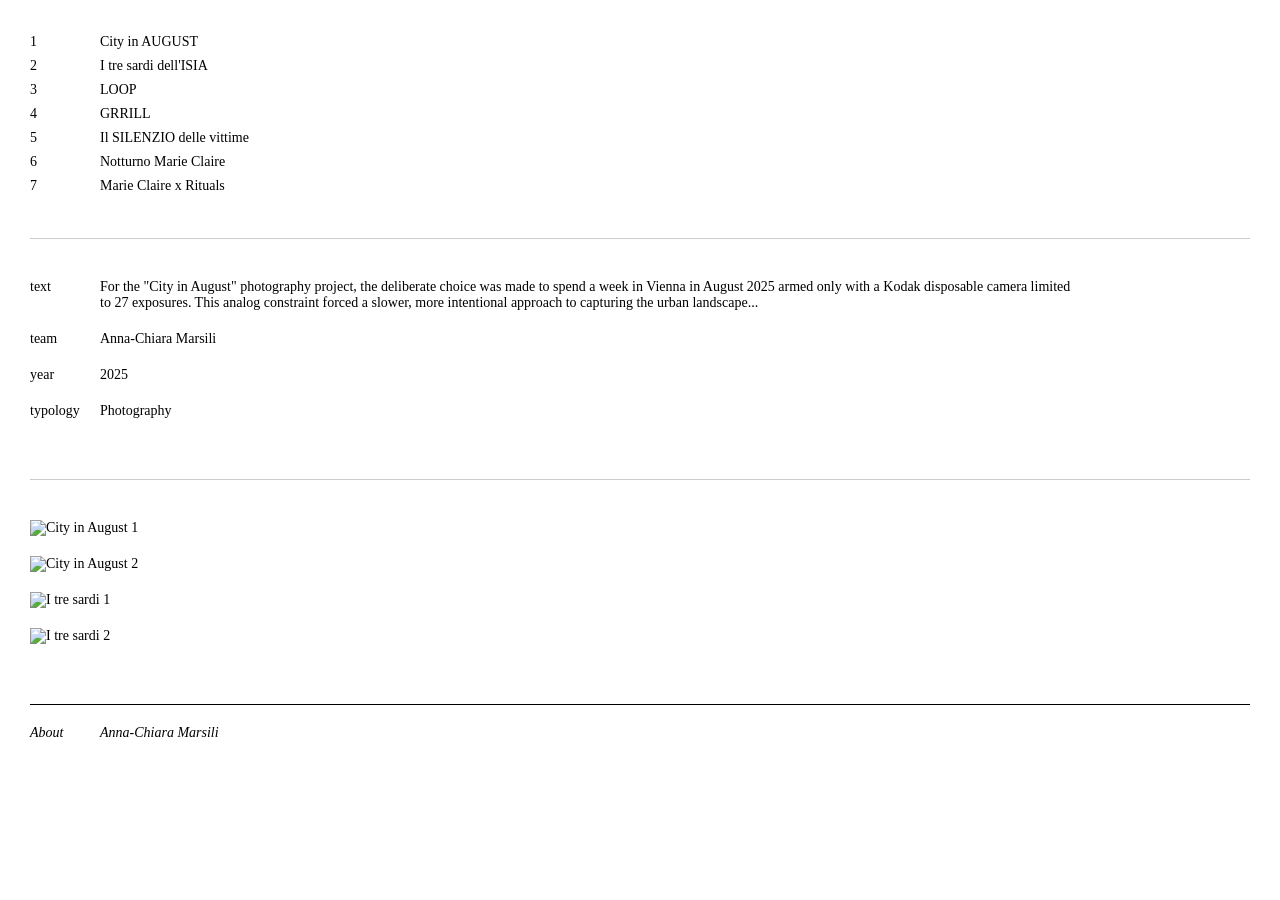
==== commit 5935d3f3: "Refactor class names and rename stylesheet to portfolio.css (Cleaned up HTML5 semantic structure, up" ====
--- a/index.html
+++ b/index.html
@@ -1,59 +1,55 @@
 <!DOCTYPE html>
-<html lang="it">
+<html lang="en">
 <head>
     <meta charset="UTF-8">
     <meta name="viewport" content="width=device-width, initial-scale=1.0">
-    <title>Anna Chiara Marsili - Portfolio (Bozza Iniziale)</title>
+    <title>Anna-Chiara Marsili - Portfolio</title>
     <link rel="stylesheet" href="portfolio.css">
 </head>
 <body>
       
-    <h1>Anna Chiara Marsili - Portfolio</h1>
-
- <!-- PROVAAAAAAAAAAAAAAAAAAAAAA -->
-
     <!-- 1. MENU DI SINISTRA -->
-    <nav class="projects">
-        <div class="projects-row"><div class="num">1</div><div>City in AUGUST</div></div>
-        <div class="projects-row"><div class="num">2</div><div>I tre sardi dell'ISIA</div></div>
-        <div class="projects-row"><div class="num">3</div><div>LOOP</div></div>
-        <div class="projects-row"><div class="num">4</div><div>GRRILL</div></div>
-        <div class="projects-row"><div class="num">5</div><div>Il SILENZIO delle vittime</div></div>
-        <div class="projects-row"><div class="num">6</div><div>Notturno marieclaire</div></div>
-        <div class="projects-row"><div class="num">7</div><div>marieclaire x RITUALS</div></div>
+    <nav class="menu">
+        <div class="menu-row"><div class="label">1</div><div>City in AUGUST</div></div>
+        <div class="menu-row"><div class="label">2</div><div>I tre sardi dell'ISIA</div></div>
+        <div class="menu-row"><div class="label">3</div><div>LOOP</div></div>
+        <div class="menu-row"><div class="label">4</div><div>GRRILL</div></div>
+        <div class="menu-row"><div class="label">5</div><div>Il SILENZIO delle vittime</div></div>
+        <div class="menu-row"><div class="label">6</div><div>Notturno Marie Claire</div></div>
+        <div class="menu-row"><div class="label">7</div><div>Marie Claire x Rituals</div></div>
     </nav>
 
     <!-- 2. TESTI E DESCRIZIONI -->
-    <section class="info-container">
-        <div class="info">
-            <div class="text"><div class="num">text</div><div class="words">For the "City in August" photography project, the deliberate choice was made to spend a week in Vienna in August 2025 armed only with a Kodak disposable camera limited to 27 exposures. This analog constraint forced a slower, more intentional approach to capturing the urban landscape...</div></div>
-            <div class="team"><div class="num">team</div><div>Anna-Chiara Marsili</div></div>
-            <div class="year"><div class="num">year</div><div>2025</div></div>
-            <div class="type"><div class="num">typology</div><div>Photography</div></div>
+    <section class="details-box">
+        <div class="details">
+            <div class="desc-row"><div class="label">text</div><div class="value">For the "City in August" photography project, the deliberate choice was made to spend a week in Vienna in August 2025 armed only with a Kodak disposable camera limited to 27 exposures. This analog constraint forced a slower, more intentional approach to capturing the urban landscape...</div></div>
+            <div class="meta-row"><div class="label">team</div><div>Anna-Chiara Marsili</div></div>
+            <div class="meta-row"><div class="label">year</div><div>2025</div></div>
+            <div class="meta-row"><div class="label">typology</div><div>Photography</div></div>
         </div>
     </section>
 
     <!-- 3. GALLERIA PRINCIPALE -->
     <main class="gallery">
-        <div class="image-container">
-            <div class="gallery-item">
-                <img src="./imgs/WIEN/WIEN_1.jpg" alt="Wien 1">
-                <img src="./imgs/WIEN/WIEN_2.jpg" alt="Wien 2">
-                <img src="./imgs/WIEN/WIEN_3.jpg" alt="Wien 3">
+        <div>
+            <div class="photo-group">
+                <img src="./img/city-in-august/city-in-august-01.jpg" alt="City in August 1">
+                <img src="./img/city-in-august/city-in-august-02.jpg" alt="City in August 2">
             </div>
-            <div class="gallery-item">
-                <img src="./imgs/I tre sardi dell'ISIA/I tre sardi dell'ISIA_1.jpg" alt="I tre sardi 1">
-                <img src="./imgs/I tre sardi dell'ISIA/I tre sardi dell'ISIA_2.jpg" alt="I tre sardi 2">
+            <div class="photo-group">
+                <img src="./img/tre-sardi-isia/tre-sardi-isia-01.jpg" alt="I tre sardi 1">
+                <img src="./img/tre-sardi-isia/tre-sardi-isia-02.jpg" alt="I tre sardi 2">
+            </div>
         </div>
     </main>
 
     <!-- 4. FOOTER -->
-    <footer class="down">
-        <div class="footer">
-            <div class="num about"><i>About</i></div>
+    <footer class="bottom-bar">
+        <div class="about-bar">
+            <div class="label"><i>About</i></div>
             <div><i>Anna-Chiara Marsili</i></div>
         </div>
     </footer>
 
 </body>
-</html>+</html>
--- a/portfolio.css
+++ b/portfolio.css
@@ -11,13 +11,13 @@
 /* ==========================================================================
    2. STRUTTURA MENU (Flexbox per allineare i testi)
    ========================================================================== */
-.projects {
+.menu {
     padding-bottom: 40px;
     border-bottom: 1px solid #ccc;
     margin-bottom: 40px;
 }
 
-.projects-row {
+.menu-row {
     display: flex;
     flex-direction: row;
     justify-content: flex-start;
@@ -30,13 +30,13 @@
 /* ==========================================================================
    3. TESTI PROGETTI
    ========================================================================== */
-.info-container {
+.details-box {
     padding-bottom: 40px;
     border-bottom: 1px solid #ccc;
     margin-bottom: 40px;
 }
 
-.text, .team, .year, .type {
+.desc-row, .meta-row {
     padding-bottom: 20px;
     display: flex;
     flex-direction: row;
@@ -46,9 +46,8 @@
     width: 100%;
 }
 
-.text { width: 100%; }
-.num { width: 50px; font-style: italic; } 
-.words { width: 80%; } 
+.label { width: 50px; } 
+.value { width: 80%; } 
 
 /* ==========================================================================
    4. GALLERIA FOTOGRAFICA
@@ -67,16 +66,16 @@
 /* ==========================================================================
    5. SEZIONE ABOUT (IN BASSO)
    ========================================================================== */
-.down {
+.bottom-bar {
     padding-top: 20px;
     border-top: 1px solid #000;
 }
 
-.footer {
+.about-bar {
     display: flex;
     flex-direction: row;
     justify-content: flex-start;
     align-items: flex-start;
     gap: 20px;
     width: 100%;
-}+}
